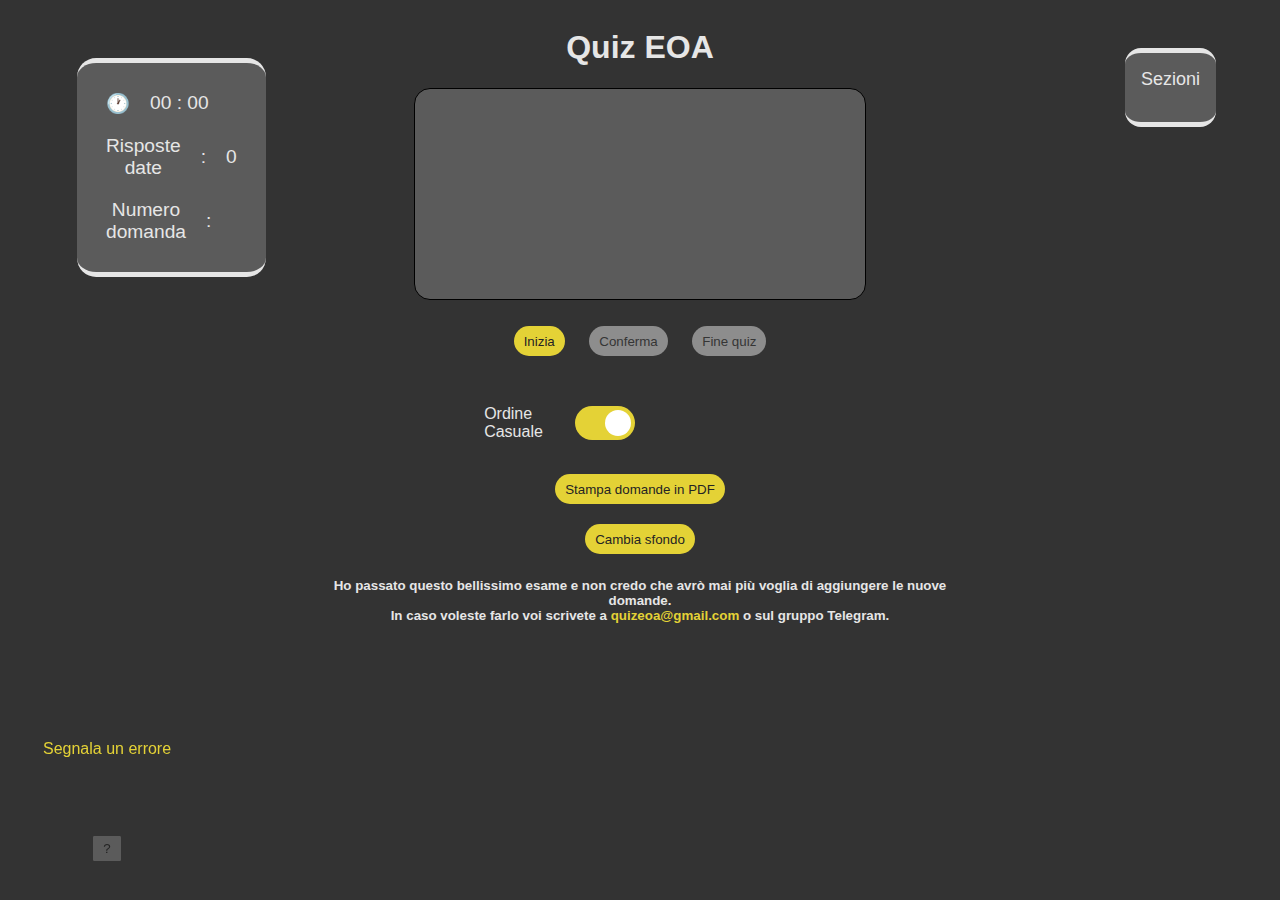
==== index.html @ bc09ba78 "copiati tutti i file attuali" ====
<!DOCTYPE html>
<html>
<head>
	<meta title="Quiz economia">
	<meta charset="utf-8">	
	<link rel="stylesheet" href="./video.css?v=1.8" type="text/css" media="screen">
	<link rel="stylesheet" href="./print.css?v=1.1" type="text/css" media="print">
	<script  src="./quiz.js?v=4.1"></script>
	<script src="./ajax/ajaxManager.js"></script>
</head>
<body onload="getResponse()" style="background-color: rgba(0,0,0,0.8);">
	<h1> Quiz EOA </h1>


	<!-- Contiene info come orologio, risposte date e numero progressivo della domanda -->
	<div id="contenitoreInfo" class="sfondoSemiT bordato">
		<div>
			<p id="orologio">🕐</p>
			<p id="timer">00 : 00</p>
		</div>
		<div>
			<p> Risposte <br>date </p>
			<p>:</p>
			<p id="contatore">0</p>
		</div>
		<div>
			<p> Numero <br> domanda </p>
			<p>:</p>
			<p id="numeroDomanda"></p>
		</div>
	</div>


	<!-- Contiene la domanda e le opzioni -->
	<div id="contenitoreQuiz" class="sfondoSemiT">
		<pre id="domanda"></pre>
		<br>
		<div id="risposte"></div>
	</div>

	<!-- Contiene il menu per selezionare i moduli di cui si voglione le domande nel quiz -->
	<div id="contenitoreSelezioneModuli" class="sfondoSemiT bordato">
		<span> Sezioni </span>
		<div id="divModuli"></div>
	</div>

	<!-- Contiene i pulsanti per gestire il quiz -->
	<div id="contenitoreBottoni">
		<input id="prossima" type="button" value="Inizia"></input>
		<input id="verifica" type="button" value="Conferma" disabled="true"></input>
		<input id="fine" type="button" value="Fine quiz" disabled="true"></input>
	</div>

	<!-- Contiene lo switch per passare da modalità casuale a sequenziale -->
	<div id="contenitoreSwitch">
		<span id="ordineCasuale"> Ordine <br> Casuale </span>
		<label class="switch">
		  <input type="checkbox" id="randomSwitch" checked>
		  <span class="slider round"></span>
		</label>
		<label id="labelInizio" style="opacity: 0;"> Inizio:
			<input type="number" id="inputInizio" min="0" style="opacity: 0;" value=0>
		</label>
	</div>

	<!-- Contiene il messaggio che appare alla fine del quiz -->
	<div id="messaggioFinale" class="sfondoSemiT" style="display: none"></div>

	<input type="button" id = "stampaDomande" value = "Stampa domande in PDF">
	<input type="button" id = "cambiaSfondo" value = "Cambia sfondo">

	<div id="contenitoreTimestamp">
		<a href="https://forms.gle/fvrWzSLbycPK5Pea6" target="_blank"> Segnala un errore</a>
		<div id="divTimestamp" style="opacity: 0%;">
			<span id="timestampDomanda" class="light sfondoSemiT"> </span>
			<input id="copiaTimestamp" type="button" value="Copia">
		</div>

	<input type="button" id="bottonePopup" value = "?">
	</div>

	<!-- The Modal -->
	<div id="popup" class="modal">
		<!-- Modal content -->
		<div class="modal-content">
		  <div class="modal-header">
		    <span id="chiudiPopup" class="close">&times;</span>
		    <h2>Disclaimer</h2>
		  </div>
		  <div class="modal-body">
		    <p>Questo sito &egrave; fatto da studenti e per studenti, pertanto viene fornito "cos&igrave; com'&egrave;" e senza nessuna
		    	garanzia.<br> In caso dovessi trovare errori li puoi segnalare tramite il link <a href="https://forms.gle/fvrWzSLbycPK5Pea6" target="_blank"> Segnala un errore</a>.
		    	<hr>
		    	<span id="cartellaDrive"> <a href="https://drive.google.com/drive/folders/1jqTr5a2q1q5JbqyKumnH6f9gRYRvQXY1?usp=sharing"> Cartella di Google Drive con materiali utili </a> </span>
		    	<hr>
		    	Le domande usate nel sito possono essere trovate su <a href="https://docs.google.com/spreadsheets/d/e/2PACX-1vSk62bpN4ICpqvnz_uJ2RkU3IrAt9oZpnhbRpjOJTXoEIszmiTKxrj2wwRgxwNz-KiBOoQLSWwt5TXu/pubhtml" target="_blank">questo</a> foglio di calcolo oppure possono essere <b>stampate in PDF</b> premendo sul pulsante 'Stampa domande in PDF' (<span style="color: rgb(240, 70, 95)">Su Windows utilizzare l'opzione 'Salva come PDF' e non 'Microsoft Print to PDF'</span>)".
		    	<hr>
		    	Puoi riaprire questo popup tramite il pulsante <span class="indicatoreBottonePopup">?</span>
		    	<hr>
		    	<a href="./changelog.html" target="_blank">Changelog</a> - <a href="./old/versioneStatica/indexOld.html" target="_blank">Versione precedente</a>
		    </p>
		  </div>
		</div>

	</div>
	<h3> Ho passato questo bellissimo esame e non credo che avr&ograve; mai pi&ugrave; voglia di aggiungere le nuove domande.<br> 
	In caso voleste farlo voi scrivete a <span style="color: rgb(228, 210, 54)">quizeoa@gmail.com</span> o sul gruppo Telegram. </h3>

</body>


</html>
---- video.css ----
body {
			font-family: "Trebuchet MS", Helvetica, sans-serif;
			display: flex;
			flex-direction: column;
			align-items: center;
			/*background-image: url("./martini.jpg");*/
			background-size: cover;
			background-position: center;
			color: rgb(230, 230, 230);
		}

		h3 {
			max-width: 50%;
			font-size: smaller;
			text-align: center;
		}

		#contenitoreQuiz {
			border: solid thin black;
			border-radius: 1em;
			min-width: 25em;
            max-width: 50%;
			width: fit-content;
			min-height: 10em;
			height: fit-content;
			padding: 2%;
			display: flex;
			flex-direction: column;
			align-items: flex-start;
		}

		hr {
			border: 1.2px solid white;
			margin-top: 1em;
			margin-bottom: 1em;
		}

		pre {
			font-family: inherit;
			font-size: inherit;
		 	white-space: pre-wrap;
		}

		.frequenza {
			font-size: small;
		}

		#spanSoluzione {
			/*max-width: 10%;*/
		}

		#contenitoreQuiz.giusta {
			border: solid thick rgb(51, 204, 76);
		}

		#contenitoreQuiz.sbagliata {
			border: solid thick rgb(240, 70, 95);
		}

		#messaggioFinale {
			border: solid thin black;
			border-radius: 1em;
			padding: 1em;
		}

		strong {
			color: orange;
		}

		input[type=button], input[type=submit], button {
			font-family: "Trebuchet MS", Helvetica, sans-serif;
			padding: 5px 10px;
			height: 30px;
			border-radius: 15px;
			border-style: none;
			background-color: rgb(228, 210, 54);
			text-decoration: none;
			color: rgb(36, 36, 36);
			cursor: pointer;
			transition: color 0.7s;
			transition: background-color 0.7s;
			margin: 10px;
		}

		input[type=button]:hover, input[type=submit]:hover, button:hover {
			background-color: rgb(66, 65, 65);
			color: white;
			transition: background-color 0.7s;
			transition: color 0.7s;
		}

		input[type=button]:disabled, input[type=submit]:disabled, button:disabled {
			background-color: rgb(141, 141, 141);
			color: rgb(53, 53, 53);
			cursor: auto;
		}

		input[type=number] {
			background-color: rgb(228, 210, 54);
			font-family: "Trebuchet MS", Helvetica, sans-serif;
			font-size: 1.1em;
			color: rgb(36, 36, 36);
			border-style: none;
			padding: 5px;
			height: 20px;
			width: 3em;
			border-radius: 10px;
			margin: 10px;
		}

		#contenitoreBottoni {
			margin: 1em;
		}

		#domanda {
			font-size: 1.2em;
		}

		#risposte {
			margin-top:  1em;
		}

		.light {
			color: rgba(0,0,0,0.4);
		}

		.sfondoSemiT {
			background-color: rgba(255,255,255,0.2);
		}

		.svela.sbagliata {
			color: rgb(240, 70, 95);
		}
		.svela.giusta {
			color: rgb(51, 204, 76);
		}

		#contenitoreTimestamp{
			position: fixed;
			left: 2em;
			bottom: 2em;
			border-radius: 0.1em;
			display: flex;
			flex-direction: column;
			align-items: center;
		}

		#contenitoreTimestamp input[type=button] {
			background-color: rgba(255,255,255,0.2);
			/*padding: 5px 10px;*/
			height: fit-content;
			border-radius: 5%;
		}

		#contenitoreTimestamp>* {
			margin: 0.5em;
		}

		#contenitoreTimestamp input[type=button]:hover {
			background-color: rgb(66, 65, 65);
		}

		#divTimestamp {
			display: flex;
			flex-direction: column;
			align-items: center;
		}

		#contenitoreInfo {
			position: absolute;
			left: 4em;
			top: 3em;
			text-align: center;
			padding: 1em;
			font-size: larger;
		}

		.bordato {
			border-top: solid thick rgb(230, 230, 230);
			border-bottom: solid thick rgb(230, 230, 230);
			border-radius: 1em;
			padding: 1em;
		}

		#contenitoreSelezioneModuli {
			position: absolute;
			right: 4em;
			top: 3em;
		}

		#contenitoreSelezioneModuli>span {
			font-size: large;
		}

		#divModuli {
			margin-top: 1em;
		}

		#contenitoreSegnalazioni {
			position: absolute;
			right: 4em;
			top: 3em;
		}
/*roba per schermi stretti*/
		@media screen and (max-width: 70em) {
			#contenitoreInfo {
				position: relative;
				left: 0;
				top: 0;
				margin-bottom: 1em;
				padding: 0 1em;
				display: flex;
				flex-direction: row;
			}

			#contenitoreSelezioneModuli {
				position: static;
				margin-top: 1em;
			}

			#divModuli label{
        		display: inline-block;
        		padding: 0 1.5em;
        	}

        	#contenitoreTimestamp {
        		position: absolute;
        		left: 1em;
        		top: 1em;
        	}
		}

		a:link {
			color: rgb(228, 210, 54);
			text-decoration: none;
			padding: 3px;
			border-radius: 15px;
			border-style: none;
			transition: color 0.7s;
		}

		a:visited {
			color: rgb(228, 210, 54);
			transition: color 0.7s;
		}

		a:hover {
			text-shadow: 4px 4px 2px rgba(66, 65, 65, 1);
			color: white;
			transition: background-color 0.7s;
			transition: color 0.7s;
		}

        #fine {
        	background-color: rgb(240, 70, 95);
        }

        #verifica {
        	background-color: rgb(51, 204, 76);
        }

        #fine:hover{
			background-color: rgb(66, 65, 65);
        }

        #fine:disabled{
			background-color: rgb(141, 141, 141);
        }

        #verifica:hover{
			background-color: rgb(66, 65, 65);
        }

        #verifica:disabled{
			background-color: rgb(141, 141, 141);
        }

        #contenitoreInfo div {
        	display: flex;
        	flex-direction: row;
        	align-items: center;
        }
        

        #contenitoreInfo p {
        	margin: 10px;
        }

        /*#bottonePopup {
        	position: fixed;
        	right: 1em;
        	bottom: 1em;
        }*/

        #labelInizio,#inputInizio {

		  -webkit-transition: .4s;
		  transition: .4s;
        }

        /*checkmark*/
        /* The container */
		.container {
		  display: block;
		  position: relative;
		  padding-left: 35px;
		  margin-bottom: 12px;
		  cursor: pointer;

		  /*font-size: 22px;*/
		  -webkit-user-select: none;
		  -moz-user-select: none;
		  -ms-user-select: none;
		  user-select: none;
		}

		/* Hide the browser's default checkbox */
		.container input {
		  position: absolute;
		  opacity: 0;
		  cursor: pointer;
		  height: 0;
		  width: 0;
		}

		/* Create a custom checkbox */
		.checkmark {
		  position: absolute;
		  top: 0;
		  left: 0;

		  border-radius: 25%;
		  height: 1em;
		  width: 1em;
		  background-color: #eee;
		}

		/* On mouse-over, add a grey background color */
		.container:hover input ~ .checkmark {
		  background-color: rgb(66, 65, 65);
		}

		/* When the checkbox is checked, add a yellow background */
		.container input:checked ~ .checkmark {
		  background-color: rgb(228, 210, 54);
		}

		.container input:disabled ~ .checkmark {
		  background-color: rgb(66, 65, 65);
		  cursor: default;
		}

		/* Create the checkmark/indicator (hidden when not checked) */
		.checkmark:after {
		  content: "";
		  position: absolute;
		  display: none;
		}

		/* Show the checkmark when checked */
		.container input:checked ~ .checkmark:after {
		  display: block;
		}

		/* Style the checkmark/indicator */
		.container .checkmark:after {
		  left: 0.25em;
		  top: 0.1em;
		  width: 0.25em;
		  height: 0.5em;
		  border: solid white;

		  border-width: 0 3px 3px 0;
		  -webkit-transform: rotate(45deg);
		  -ms-transform: rotate(45deg);
		  transform: rotate(45deg);
		}

        /*slider*/

        .switch {
		  position: relative;
		  display: inline-block;
		  width: 60px;
		  height: 34px;
		}

		.switch input { 
		  opacity: 0;
		  width: 0;
		  height: 0;
		}

		.slider {
		  position: absolute;
		  cursor: pointer;
		  top: 0;
		  left: 0;
		  right: 0;
		  bottom: 0;
		  background-color: #ccc;
		  -webkit-transition: .4s;
		  transition: .4s;
		}

		.slider:before {
		  position: absolute;
		  content: "";
		  height: 26px;
		  width: 26px;
		  left: 4px;
		  bottom: 4px;
		  background-color: white;
		  -webkit-transition: .4s;
		  transition: .4s;
		}

		input:checked + .slider {
		  background-color: rgb(228, 210, 54);
		}

		input:focus + .slider {
		  box-shadow: 0 0 1px rgb(228, 210, 54);
		}

		input:checked + .slider:before {
		  -webkit-transform: translateX(26px);
		  -ms-transform: translateX(26px);
		  transform: translateX(26px);
		}
        .slider.round {
		  border-radius: 34px;
		}

		.slider.round:before {
		  border-radius: 50%;
		}

		#contenitoreSwitch {
			display: flex;
			flex-direction: row;
			align-items: center;
		}

		#contenitoreSwitch>* {
			margin: 1em;
		}

/* The Modal (background) */
	.modal {
	  display: none; /* Hidden by default */
	  position: fixed; /* Stay in place */
	  z-index: 1; /* Sit on top */
	  padding-top: 100px; /* Location of the box */
	  left: 0;
	  top: 0;
	  width: 100%; /* Full width */
	  height: 100%; /* Full height */
	  overflow: auto; /* Enable scroll if needed */
	  background-color: rgb(0,0,0); /* Fallback color */
	  background-color: rgba(0,0,0,0.4); /* Black w/ opacity */
	}

	/* Modal Content */
	.modal-content {
	  position: relative;
	  background-color: rgba(0,0,0,0.6);
	  color: rgb(230, 230, 230);
	  margin: auto;
	  padding: 0;
	  border-radius: 1em;
	  width: 40%;
	  box-shadow: 0 4px 8px 0 rgba(0,0,0,0.2),0 6px 20px 0 rgba(0,0,0,0.19);
	  -webkit-animation-name: animatetop;
	  -webkit-animation-duration: 0.4s;
	  animation-name: animatetop;
	  animation-duration: 0.4s
	}

	/* Add Animation */
	@-webkit-keyframes animatetop {
	  from {top:-300px; opacity:0} 
	  to {top:0; opacity:1}
	}

	@keyframes animatetop {
	  from {top:-300px; opacity:0}
	  to {top:0; opacity:1}
	}

	/* The Close Button */
	.close {
	  color: white;
	  float: right;
	  font-size: 28px;
	  font-weight: bold;
	}

	.close:hover,
	.close:focus {
	  color: #000;
	  text-decoration: none;
	  cursor: pointer;
	}

	.modal-header {
	  padding: 2px 16px;
	  background-color: rgb(240, 70, 95);
	  color: rgb(230, 230, 230);

	  border-top-left-radius: 1em;
	  border-top-right-radius: 1em;
	}

	.modal-body {padding: 2px 16px;}

	.modal-footer {
	  padding: 2px 16px;
	  background-color: #5cb85c;
	  color: white;
	}

	.indicatoreBottonePopup {
		background-color: rgba(255,255,255,0.2);
		padding: 5px 10px;
		height: fit-content;
		margin: 5px;
		border-radius: 5%;
	}

	#cartellaDrive {
		background-color: rgb(240, 70, 95);
		padding: 0.2em;
		border-radius: 0.1em;
	}

	.stampa {
		display: none;
	}
---- print.css ----
body :not(.stampa){
	display: none;
	position: relative;
	font-family: "Trebuchet MS", Helvetica, sans-serif;
}


 pre {
 	white-space: pre-wrap;
 	font-family: inherit;
 	font-size: small;
 }
 
 b {
 	font-weight: bold;
 	color: rgb(240, 70, 95);
 }

 .giusteDaStampare {
 	width: fit-content;
 	max-width: 1cm;
 	font-size: smaller;
 	position: absolute;
 	right: 0;
 	top: 50%;
 	text-align: center;
 	color: green;
 }

 .domandaDaStampare, .risposteDaStampare{
 	max-width: 16cm;
 }

.risposteDaStampare::after {
	content: " ";
	position: absolute;
	height: 100%;
	width: 2px;
	border-right: solid thin black;
	left: 17cm;
	top: 0;
}

 .bloccoDaStampare {
 	position: relative;
 	border-bottom: solid thin black;
 	padding: 1em;
 }

.numeroDaStampare {
	float: left;
	width: fit-content;
	top: 0;
	color: rgb(228, 210, 54);
	margin-right: 1em;
}

#scrittaGiuste {
	position: absolute;
	top: 0;
	right: 0;
 	color: green;
}

.cerchietto {
	border: solid thin green;
	border-radius: 50%;
	text-align: center;
	width: fit-content;
	height: fit-content;
	padding: 0;
	margin:0.2em;
	font-size: 1em;
}
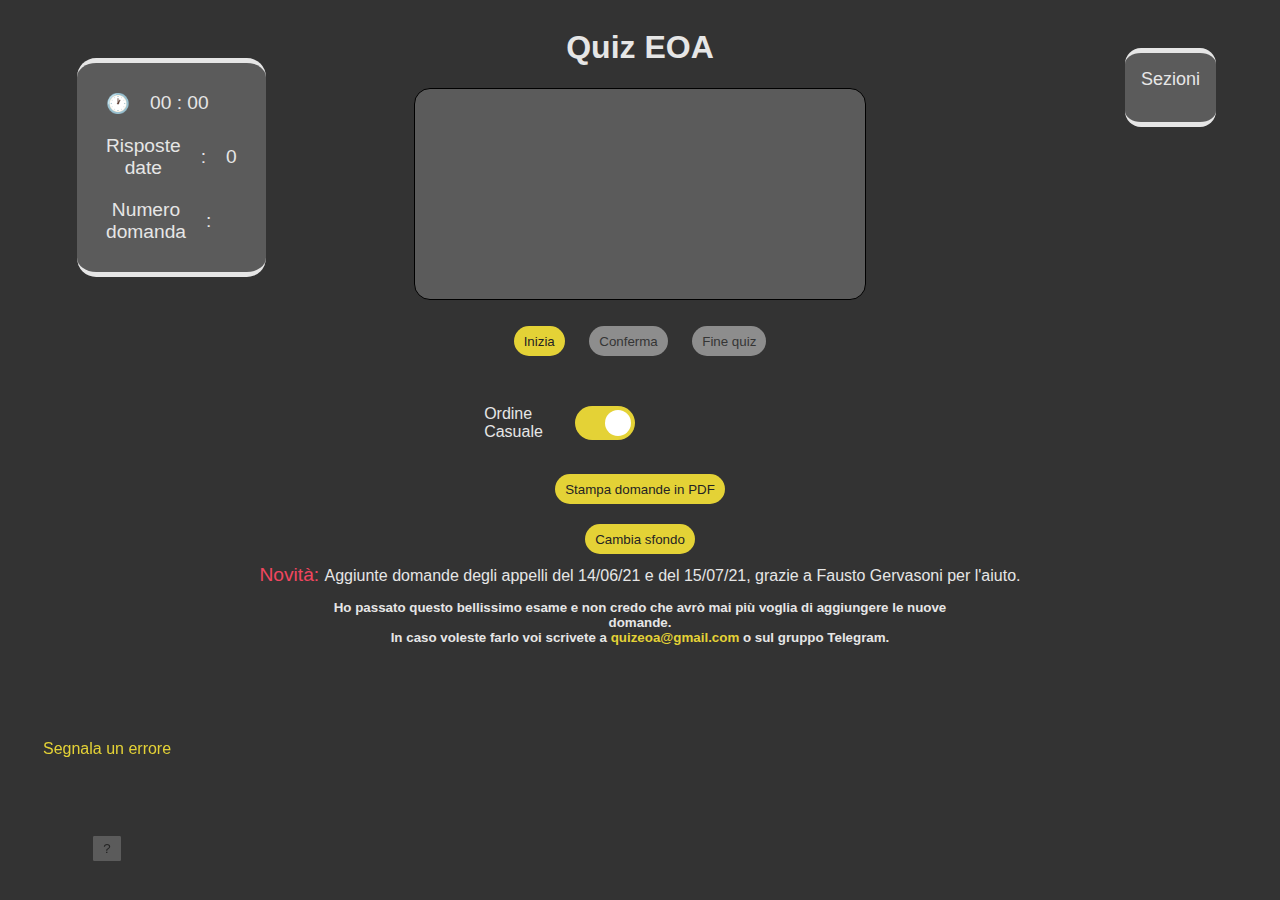
==== commit 5be0aeee: "cambiata numerazione domande" ====
--- a/index.html
+++ b/index.html
@@ -59,7 +59,7 @@
 		  <span class="slider round"></span>
 		</label>
 		<label id="labelInizio" style="opacity: 0;"> Inizio:
-			<input type="number" id="inputInizio" min="0" style="opacity: 0;" value=0>
+			<input type="number" id="inputInizio" min="2" style="opacity: 0;" value=2>
 		</label>
 	</div>
 
@@ -103,7 +103,9 @@
 		</div>
 
 	</div>
-	<h3> Ho passato questo bellissimo esame e non credo che avr&ograve; mai pi&ugrave; voglia di aggiungere le nuove domande.<br> 
+	<div class="news" >Aggiunte domande degli appelli del 14/06/21 e del 15/07/21, grazie a Fausto Gervasoni per l'aiuto.</div>
+    <h3> 
+    Ho passato questo bellissimo esame e non credo che avr&ograve; mai pi&ugrave; voglia di aggiungere le nuove domande.<br> 
 	In caso voleste farlo voi scrivete a <span style="color: rgb(228, 210, 54)">quizeoa@gmail.com</span> o sul gruppo Telegram. </h3>
 
 </body>
--- a/video.css
+++ b/video.css
@@ -1,539 +1,545 @@
-		body {
-			font-family: "Trebuchet MS", Helvetica, sans-serif;
-			display: flex;
-			flex-direction: column;
-			align-items: center;
-			/*background-image: url("./martini.jpg");*/
-			background-size: cover;
-			background-position: center;
-			color: rgb(230, 230, 230);
-		}
-
-		h3 {
-			max-width: 50%;
-			font-size: smaller;
-			text-align: center;
-		}
-
-		#contenitoreQuiz {
-			border: solid thin black;
-			border-radius: 1em;
-			min-width: 25em;
-            max-width: 50%;
-			width: fit-content;
-			min-height: 10em;
-			height: fit-content;
-			padding: 2%;
-			display: flex;
-			flex-direction: column;
-			align-items: flex-start;
-		}
-
-		hr {
-			border: 1.2px solid white;
-			margin-top: 1em;
-			margin-bottom: 1em;
-		}
-
-		pre {
-			font-family: inherit;
-			font-size: inherit;
-		 	white-space: pre-wrap;
-		}
-
-		.frequenza {
-			font-size: small;
-		}
-
-		#spanSoluzione {
-			/*max-width: 10%;*/
-		}
-
-		#contenitoreQuiz.giusta {
-			border: solid thick rgb(51, 204, 76);
-		}
-
-		#contenitoreQuiz.sbagliata {
-			border: solid thick rgb(240, 70, 95);
-		}
-
-		#messaggioFinale {
-			border: solid thin black;
-			border-radius: 1em;
-			padding: 1em;
-		}
-
-		strong {
-			color: orange;
-		}
-
-		input[type=button], input[type=submit], button {
-			font-family: "Trebuchet MS", Helvetica, sans-serif;
-			padding: 5px 10px;
-			height: 30px;
-			border-radius: 15px;
-			border-style: none;
-			background-color: rgb(228, 210, 54);
-			text-decoration: none;
-			color: rgb(36, 36, 36);
-			cursor: pointer;
-			transition: color 0.7s;
-			transition: background-color 0.7s;
-			margin: 10px;
-		}
-
-		input[type=button]:hover, input[type=submit]:hover, button:hover {
-			background-color: rgb(66, 65, 65);
-			color: white;
-			transition: background-color 0.7s;
-			transition: color 0.7s;
-		}
-
-		input[type=button]:disabled, input[type=submit]:disabled, button:disabled {
-			background-color: rgb(141, 141, 141);
-			color: rgb(53, 53, 53);
-			cursor: auto;
-		}
-
-		input[type=number] {
-			background-color: rgb(228, 210, 54);
-			font-family: "Trebuchet MS", Helvetica, sans-serif;
-			font-size: 1.1em;
-			color: rgb(36, 36, 36);
-			border-style: none;
-			padding: 5px;
-			height: 20px;
-			width: 3em;
-			border-radius: 10px;
-			margin: 10px;
-		}
-
-		#contenitoreBottoni {
-			margin: 1em;
-		}
-
-		#domanda {
-			font-size: 1.2em;
-		}
-
-		#risposte {
-			margin-top:  1em;
-		}
-
-		.light {
-			color: rgba(0,0,0,0.4);
-		}
-
-		.sfondoSemiT {
-			background-color: rgba(255,255,255,0.2);
-		}
-
-		.svela.sbagliata {
-			color: rgb(240, 70, 95);
-		}
-		.svela.giusta {
-			color: rgb(51, 204, 76);
-		}
-
-		#contenitoreTimestamp{
-			position: fixed;
-			left: 2em;
-			bottom: 2em;
-			border-radius: 0.1em;
-			display: flex;
-			flex-direction: column;
-			align-items: center;
-		}
-
-		#contenitoreTimestamp input[type=button] {
-			background-color: rgba(255,255,255,0.2);
-			/*padding: 5px 10px;*/
-			height: fit-content;
-			border-radius: 5%;
-		}
-
-		#contenitoreTimestamp>* {
-			margin: 0.5em;
-		}
-
-		#contenitoreTimestamp input[type=button]:hover {
-			background-color: rgb(66, 65, 65);
-		}
-
-		#divTimestamp {
-			display: flex;
-			flex-direction: column;
-			align-items: center;
-		}
-
-		#contenitoreInfo {
-			position: absolute;
-			left: 4em;
-			top: 3em;
-			text-align: center;
-			padding: 1em;
-			font-size: larger;
-		}
-
-		.bordato {
-			border-top: solid thick rgb(230, 230, 230);
-			border-bottom: solid thick rgb(230, 230, 230);
-			border-radius: 1em;
-			padding: 1em;
-		}
-
-		#contenitoreSelezioneModuli {
-			position: absolute;
-			right: 4em;
-			top: 3em;
-		}
-
-		#contenitoreSelezioneModuli>span {
-			font-size: large;
-		}
-
-		#divModuli {
-			margin-top: 1em;
-		}
-
-		#contenitoreSegnalazioni {
-			position: absolute;
-			right: 4em;
-			top: 3em;
-		}
+body {
+	font-family: "Trebuchet MS", Helvetica, sans-serif;
+	display: flex;
+	flex-direction: column;
+	align-items: center;
+	/*background-image: url("./martini.jpg");*/
+	background-size: cover;
+	background-position: center;
+	color: rgb(230, 230, 230);
+}
+
+h3 {
+	max-width: 50%;
+	font-size: smaller;
+	text-align: center;
+}
+
+.news::before {
+	content: "Novità: ";
+	font-size: larger;
+	color: rgb(240, 70, 95);
+}
+
+#contenitoreQuiz {
+	border: solid thin black;
+	border-radius: 1em;
+	min-width: 25em;
+	max-width: 50%;
+	width: fit-content;
+	min-height: 10em;
+	height: fit-content;
+	padding: 2%;
+	display: flex;
+	flex-direction: column;
+	align-items: flex-start;
+}
+
+hr {
+	border: 1.2px solid white;
+	margin-top: 1em;
+	margin-bottom: 1em;
+}
+
+pre {
+	font-family: inherit;
+	font-size: inherit;
+	 white-space: pre-wrap;
+}
+
+.frequenza {
+	font-size: small;
+}
+
+#spanSoluzione {
+	/*max-width: 10%;*/
+}
+
+#contenitoreQuiz.giusta {
+	border: solid thick rgb(51, 204, 76);
+}
+
+#contenitoreQuiz.sbagliata {
+	border: solid thick rgb(240, 70, 95);
+}
+
+#messaggioFinale {
+	border: solid thin black;
+	border-radius: 1em;
+	padding: 1em;
+}
+
+strong {
+	color: orange;
+}
+
+input[type=button], input[type=submit], button {
+	font-family: "Trebuchet MS", Helvetica, sans-serif;
+	padding: 5px 10px;
+	height: 30px;
+	border-radius: 15px;
+	border-style: none;
+	background-color: rgb(228, 210, 54);
+	text-decoration: none;
+	color: rgb(36, 36, 36);
+	cursor: pointer;
+	transition: color 0.7s;
+	transition: background-color 0.7s;
+	margin: 10px;
+}
+
+input[type=button]:hover, input[type=submit]:hover, button:hover {
+	background-color: rgb(66, 65, 65);
+	color: white;
+	transition: background-color 0.7s;
+	transition: color 0.7s;
+}
+
+input[type=button]:disabled, input[type=submit]:disabled, button:disabled {
+	background-color: rgb(141, 141, 141);
+	color: rgb(53, 53, 53);
+	cursor: auto;
+}
+
+input[type=number] {
+	background-color: rgb(228, 210, 54);
+	font-family: "Trebuchet MS", Helvetica, sans-serif;
+	font-size: 1.1em;
+	color: rgb(36, 36, 36);
+	border-style: none;
+	padding: 5px;
+	height: 20px;
+	width: 3em;
+	border-radius: 10px;
+	margin: 10px;
+}
+
+#contenitoreBottoni {
+	margin: 1em;
+}
+
+#domanda {
+	font-size: 1.2em;
+}
+
+#risposte {
+	margin-top:  1em;
+}
+
+.light {
+	color: rgba(0,0,0,0.4);
+}
+
+.sfondoSemiT {
+	background-color: rgba(255,255,255,0.2);
+}
+
+.svela.sbagliata {
+	color: rgb(240, 70, 95);
+}
+.svela.giusta {
+	color: rgb(51, 204, 76);
+}
+
+#contenitoreTimestamp{
+	position: fixed;
+	left: 2em;
+	bottom: 2em;
+	border-radius: 0.1em;
+	display: flex;
+	flex-direction: column;
+	align-items: center;
+}
+
+#contenitoreTimestamp input[type=button] {
+	background-color: rgba(255,255,255,0.2);
+	/*padding: 5px 10px;*/
+	height: fit-content;
+	border-radius: 5%;
+}
+
+#contenitoreTimestamp>* {
+	margin: 0.5em;
+}
+
+#contenitoreTimestamp input[type=button]:hover {
+	background-color: rgb(66, 65, 65);
+}
+
+#divTimestamp {
+	display: flex;
+	flex-direction: column;
+	align-items: center;
+}
+
+#contenitoreInfo {
+	position: absolute;
+	left: 4em;
+	top: 3em;
+	text-align: center;
+	padding: 1em;
+	font-size: larger;
+}
+
+.bordato {
+	border-top: solid thick rgb(230, 230, 230);
+	border-bottom: solid thick rgb(230, 230, 230);
+	border-radius: 1em;
+	padding: 1em;
+}
+
+#contenitoreSelezioneModuli {
+	position: absolute;
+	right: 4em;
+	top: 3em;
+}
+
+#contenitoreSelezioneModuli>span {
+	font-size: large;
+}
+
+#divModuli {
+	margin-top: 1em;
+}
+
+#contenitoreSegnalazioni {
+	position: absolute;
+	right: 4em;
+	top: 3em;
+}
 /*roba per schermi stretti*/
-		@media screen and (max-width: 70em) {
-			#contenitoreInfo {
-				position: relative;
-				left: 0;
-				top: 0;
-				margin-bottom: 1em;
-				padding: 0 1em;
-				display: flex;
-				flex-direction: row;
-			}
-
-			#contenitoreSelezioneModuli {
-				position: static;
-				margin-top: 1em;
-			}
-
-			#divModuli label{
-        		display: inline-block;
-        		padding: 0 1.5em;
-        	}
-
-        	#contenitoreTimestamp {
-        		position: absolute;
-        		left: 1em;
-        		top: 1em;
-        	}
-		}
-
-		a:link {
-			color: rgb(228, 210, 54);
-			text-decoration: none;
-			padding: 3px;
-			border-radius: 15px;
-			border-style: none;
-			transition: color 0.7s;
-		}
-
-		a:visited {
-			color: rgb(228, 210, 54);
-			transition: color 0.7s;
-		}
-
-		a:hover {
-			text-shadow: 4px 4px 2px rgba(66, 65, 65, 1);
-			color: white;
-			transition: background-color 0.7s;
-			transition: color 0.7s;
-		}
-
-        #fine {
-        	background-color: rgb(240, 70, 95);
-        }
-
-        #verifica {
-        	background-color: rgb(51, 204, 76);
-        }
-
-        #fine:hover{
-			background-color: rgb(66, 65, 65);
-        }
-
-        #fine:disabled{
-			background-color: rgb(141, 141, 141);
-        }
-
-        #verifica:hover{
-			background-color: rgb(66, 65, 65);
-        }
-
-        #verifica:disabled{
-			background-color: rgb(141, 141, 141);
-        }
-
-        #contenitoreInfo div {
-        	display: flex;
-        	flex-direction: row;
-        	align-items: center;
-        }
-        
-
-        #contenitoreInfo p {
-        	margin: 10px;
-        }
-
-        /*#bottonePopup {
-        	position: fixed;
-        	right: 1em;
-        	bottom: 1em;
-        }*/
-
-        #labelInizio,#inputInizio {
-
-		  -webkit-transition: .4s;
-		  transition: .4s;
-        }
-
-        /*checkmark*/
-        /* The container */
-		.container {
-		  display: block;
-		  position: relative;
-		  padding-left: 35px;
-		  margin-bottom: 12px;
-		  cursor: pointer;
-
-		  /*font-size: 22px;*/
-		  -webkit-user-select: none;
-		  -moz-user-select: none;
-		  -ms-user-select: none;
-		  user-select: none;
-		}
-
-		/* Hide the browser's default checkbox */
-		.container input {
-		  position: absolute;
-		  opacity: 0;
-		  cursor: pointer;
-		  height: 0;
-		  width: 0;
-		}
-
-		/* Create a custom checkbox */
-		.checkmark {
-		  position: absolute;
-		  top: 0;
-		  left: 0;
-
-		  border-radius: 25%;
-		  height: 1em;
-		  width: 1em;
-		  background-color: #eee;
-		}
-
-		/* On mouse-over, add a grey background color */
-		.container:hover input ~ .checkmark {
-		  background-color: rgb(66, 65, 65);
-		}
-
-		/* When the checkbox is checked, add a yellow background */
-		.container input:checked ~ .checkmark {
-		  background-color: rgb(228, 210, 54);
-		}
-
-		.container input:disabled ~ .checkmark {
-		  background-color: rgb(66, 65, 65);
-		  cursor: default;
-		}
-
-		/* Create the checkmark/indicator (hidden when not checked) */
-		.checkmark:after {
-		  content: "";
-		  position: absolute;
-		  display: none;
-		}
-
-		/* Show the checkmark when checked */
-		.container input:checked ~ .checkmark:after {
-		  display: block;
-		}
-
-		/* Style the checkmark/indicator */
-		.container .checkmark:after {
-		  left: 0.25em;
-		  top: 0.1em;
-		  width: 0.25em;
-		  height: 0.5em;
-		  border: solid white;
-
-		  border-width: 0 3px 3px 0;
-		  -webkit-transform: rotate(45deg);
-		  -ms-transform: rotate(45deg);
-		  transform: rotate(45deg);
-		}
-
-        /*slider*/
-
-        .switch {
-		  position: relative;
-		  display: inline-block;
-		  width: 60px;
-		  height: 34px;
-		}
-
-		.switch input { 
-		  opacity: 0;
-		  width: 0;
-		  height: 0;
-		}
-
-		.slider {
-		  position: absolute;
-		  cursor: pointer;
-		  top: 0;
-		  left: 0;
-		  right: 0;
-		  bottom: 0;
-		  background-color: #ccc;
-		  -webkit-transition: .4s;
-		  transition: .4s;
-		}
-
-		.slider:before {
-		  position: absolute;
-		  content: "";
-		  height: 26px;
-		  width: 26px;
-		  left: 4px;
-		  bottom: 4px;
-		  background-color: white;
-		  -webkit-transition: .4s;
-		  transition: .4s;
-		}
-
-		input:checked + .slider {
-		  background-color: rgb(228, 210, 54);
-		}
-
-		input:focus + .slider {
-		  box-shadow: 0 0 1px rgb(228, 210, 54);
-		}
-
-		input:checked + .slider:before {
-		  -webkit-transform: translateX(26px);
-		  -ms-transform: translateX(26px);
-		  transform: translateX(26px);
-		}
-        .slider.round {
-		  border-radius: 34px;
-		}
-
-		.slider.round:before {
-		  border-radius: 50%;
-		}
-
-		#contenitoreSwitch {
-			display: flex;
-			flex-direction: row;
-			align-items: center;
-		}
-
-		#contenitoreSwitch>* {
-			margin: 1em;
-		}
+@media screen and (max-width: 70em) {
+	#contenitoreInfo {
+		position: relative;
+		left: 0;
+		top: 0;
+		margin-bottom: 1em;
+		padding: 0 1em;
+		display: flex;
+		flex-direction: row;
+	}
+
+	#contenitoreSelezioneModuli {
+		position: static;
+		margin-top: 1em;
+	}
+
+	#divModuli label{
+		display: inline-block;
+		padding: 0 1.5em;
+	}
+
+	#contenitoreTimestamp {
+		position: absolute;
+		left: 1em;
+		top: 1em;
+	}
+}
+
+a:link {
+	color: rgb(228, 210, 54);
+	text-decoration: none;
+	padding: 3px;
+	border-radius: 15px;
+	border-style: none;
+	transition: color 0.7s;
+}
+
+a:visited {
+	color: rgb(228, 210, 54);
+	transition: color 0.7s;
+}
+
+a:hover {
+	text-shadow: 4px 4px 2px rgba(66, 65, 65, 1);
+	color: white;
+	transition: background-color 0.7s;
+	transition: color 0.7s;
+}
+
+#fine {
+	background-color: rgb(240, 70, 95);
+}
+
+#verifica {
+	background-color: rgb(51, 204, 76);
+}
+
+#fine:hover{
+	background-color: rgb(66, 65, 65);
+}
+
+#fine:disabled{
+	background-color: rgb(141, 141, 141);
+}
+
+#verifica:hover{
+	background-color: rgb(66, 65, 65);
+}
+
+#verifica:disabled{
+	background-color: rgb(141, 141, 141);
+}
+
+#contenitoreInfo div {
+	display: flex;
+	flex-direction: row;
+	align-items: center;
+}
+
+
+#contenitoreInfo p {
+	margin: 10px;
+}
+
+/*#bottonePopup {
+	position: fixed;
+	right: 1em;
+	bottom: 1em;
+}*/
+
+#labelInizio,#inputInizio {
+
+  -webkit-transition: .4s;
+  transition: .4s;
+}
+
+/*checkmark*/
+/* The container */
+.container {
+  display: block;
+  position: relative;
+  padding-left: 35px;
+  margin-bottom: 12px;
+  cursor: pointer;
+
+  /*font-size: 22px;*/
+  -webkit-user-select: none;
+  -moz-user-select: none;
+  -ms-user-select: none;
+  user-select: none;
+}
+
+/* Hide the browser's default checkbox */
+.container input {
+  position: absolute;
+  opacity: 0;
+  cursor: pointer;
+  height: 0;
+  width: 0;
+}
+
+/* Create a custom checkbox */
+.checkmark {
+  position: absolute;
+  top: 0;
+  left: 0;
+
+  border-radius: 25%;
+  height: 1em;
+  width: 1em;
+  background-color: #eee;
+}
+
+/* On mouse-over, add a grey background color */
+.container:hover input ~ .checkmark {
+  background-color: rgb(66, 65, 65);
+}
+
+/* When the checkbox is checked, add a yellow background */
+.container input:checked ~ .checkmark {
+  background-color: rgb(228, 210, 54);
+}
+
+.container input:disabled ~ .checkmark {
+  background-color: rgb(66, 65, 65);
+  cursor: default;
+}
+
+/* Create the checkmark/indicator (hidden when not checked) */
+.checkmark:after {
+  content: "";
+  position: absolute;
+  display: none;
+}
+
+/* Show the checkmark when checked */
+.container input:checked ~ .checkmark:after {
+  display: block;
+}
+
+/* Style the checkmark/indicator */
+.container .checkmark:after {
+  left: 0.25em;
+  top: 0.1em;
+  width: 0.25em;
+  height: 0.5em;
+  border: solid white;
+
+  border-width: 0 3px 3px 0;
+  -webkit-transform: rotate(45deg);
+  -ms-transform: rotate(45deg);
+  transform: rotate(45deg);
+}
+
+/*slider*/
+
+.switch {
+  position: relative;
+  display: inline-block;
+  width: 60px;
+  height: 34px;
+}
+
+.switch input { 
+  opacity: 0;
+  width: 0;
+  height: 0;
+}
+
+.slider {
+  position: absolute;
+  cursor: pointer;
+  top: 0;
+  left: 0;
+  right: 0;
+  bottom: 0;
+  background-color: #ccc;
+  -webkit-transition: .4s;
+  transition: .4s;
+}
+
+.slider:before {
+  position: absolute;
+  content: "";
+  height: 26px;
+  width: 26px;
+  left: 4px;
+  bottom: 4px;
+  background-color: white;
+  -webkit-transition: .4s;
+  transition: .4s;
+}
+
+input:checked + .slider {
+  background-color: rgb(228, 210, 54);
+}
+
+input:focus + .slider {
+  box-shadow: 0 0 1px rgb(228, 210, 54);
+}
+
+input:checked + .slider:before {
+  -webkit-transform: translateX(26px);
+  -ms-transform: translateX(26px);
+  transform: translateX(26px);
+}
+.slider.round {
+  border-radius: 34px;
+}
+
+.slider.round:before {
+  border-radius: 50%;
+}
+
+#contenitoreSwitch {
+	display: flex;
+	flex-direction: row;
+	align-items: center;
+}
+
+#contenitoreSwitch>* {
+	margin: 1em;
+}
 
 /* The Modal (background) */
-	.modal {
-	  display: none; /* Hidden by default */
-	  position: fixed; /* Stay in place */
-	  z-index: 1; /* Sit on top */
-	  padding-top: 100px; /* Location of the box */
-	  left: 0;
-	  top: 0;
-	  width: 100%; /* Full width */
-	  height: 100%; /* Full height */
-	  overflow: auto; /* Enable scroll if needed */
-	  background-color: rgb(0,0,0); /* Fallback color */
-	  background-color: rgba(0,0,0,0.4); /* Black w/ opacity */
-	}
-
-	/* Modal Content */
-	.modal-content {
-	  position: relative;
-	  background-color: rgba(0,0,0,0.6);
-	  color: rgb(230, 230, 230);
-	  margin: auto;
-	  padding: 0;
-	  border-radius: 1em;
-	  width: 40%;
-	  box-shadow: 0 4px 8px 0 rgba(0,0,0,0.2),0 6px 20px 0 rgba(0,0,0,0.19);
-	  -webkit-animation-name: animatetop;
-	  -webkit-animation-duration: 0.4s;
-	  animation-name: animatetop;
-	  animation-duration: 0.4s
-	}
-
-	/* Add Animation */
-	@-webkit-keyframes animatetop {
-	  from {top:-300px; opacity:0} 
-	  to {top:0; opacity:1}
-	}
-
-	@keyframes animatetop {
-	  from {top:-300px; opacity:0}
-	  to {top:0; opacity:1}
-	}
-
-	/* The Close Button */
-	.close {
-	  color: white;
-	  float: right;
-	  font-size: 28px;
-	  font-weight: bold;
-	}
-
-	.close:hover,
-	.close:focus {
-	  color: #000;
-	  text-decoration: none;
-	  cursor: pointer;
-	}
-
-	.modal-header {
-	  padding: 2px 16px;
-	  background-color: rgb(240, 70, 95);
-	  color: rgb(230, 230, 230);
-
-	  border-top-left-radius: 1em;
-	  border-top-right-radius: 1em;
-	}
-
-	.modal-body {padding: 2px 16px;}
-
-	.modal-footer {
-	  padding: 2px 16px;
-	  background-color: #5cb85c;
-	  color: white;
-	}
-
-	.indicatoreBottonePopup {
-		background-color: rgba(255,255,255,0.2);
-		padding: 5px 10px;
-		height: fit-content;
-		margin: 5px;
-		border-radius: 5%;
-	}
-
-	#cartellaDrive {
-		background-color: rgb(240, 70, 95);
-		padding: 0.2em;
-		border-radius: 0.1em;
-	}
-
-	.stampa {
-		display: none;
-	}+.modal {
+display: none; /* Hidden by default */
+position: fixed; /* Stay in place */
+z-index: 1; /* Sit on top */
+padding-top: 100px; /* Location of the box */
+left: 0;
+top: 0;
+width: 100%; /* Full width */
+height: 100%; /* Full height */
+overflow: auto; /* Enable scroll if needed */
+background-color: rgb(0,0,0); /* Fallback color */
+background-color: rgba(0,0,0,0.4); /* Black w/ opacity */
+}
+
+/* Modal Content */
+.modal-content {
+position: relative;
+background-color: rgba(0,0,0,0.6);
+color: rgb(230, 230, 230);
+margin: auto;
+padding: 0;
+border-radius: 1em;
+width: 40%;
+box-shadow: 0 4px 8px 0 rgba(0,0,0,0.2),0 6px 20px 0 rgba(0,0,0,0.19);
+-webkit-animation-name: animatetop;
+-webkit-animation-duration: 0.4s;
+animation-name: animatetop;
+animation-duration: 0.4s
+}
+
+/* Add Animation */
+@-webkit-keyframes animatetop {
+from {top:-300px; opacity:0} 
+to {top:0; opacity:1}
+}
+
+@keyframes animatetop {
+from {top:-300px; opacity:0}
+to {top:0; opacity:1}
+}
+
+/* The Close Button */
+.close {
+color: white;
+float: right;
+font-size: 28px;
+font-weight: bold;
+}
+
+.close:hover,
+.close:focus {
+color: #000;
+text-decoration: none;
+cursor: pointer;
+}
+
+.modal-header {
+padding: 2px 16px;
+background-color: rgb(240, 70, 95);
+color: rgb(230, 230, 230);
+
+border-top-left-radius: 1em;
+border-top-right-radius: 1em;
+}
+
+.modal-body {padding: 2px 16px;}
+
+.modal-footer {
+padding: 2px 16px;
+background-color: #5cb85c;
+color: white;
+}
+
+.indicatoreBottonePopup {
+background-color: rgba(255,255,255,0.2);
+padding: 5px 10px;
+height: fit-content;
+margin: 5px;
+border-radius: 5%;
+}
+
+#cartellaDrive {
+background-color: rgb(240, 70, 95);
+padding: 0.2em;
+border-radius: 0.1em;
+}
+
+.stampa {
+display: none;
+}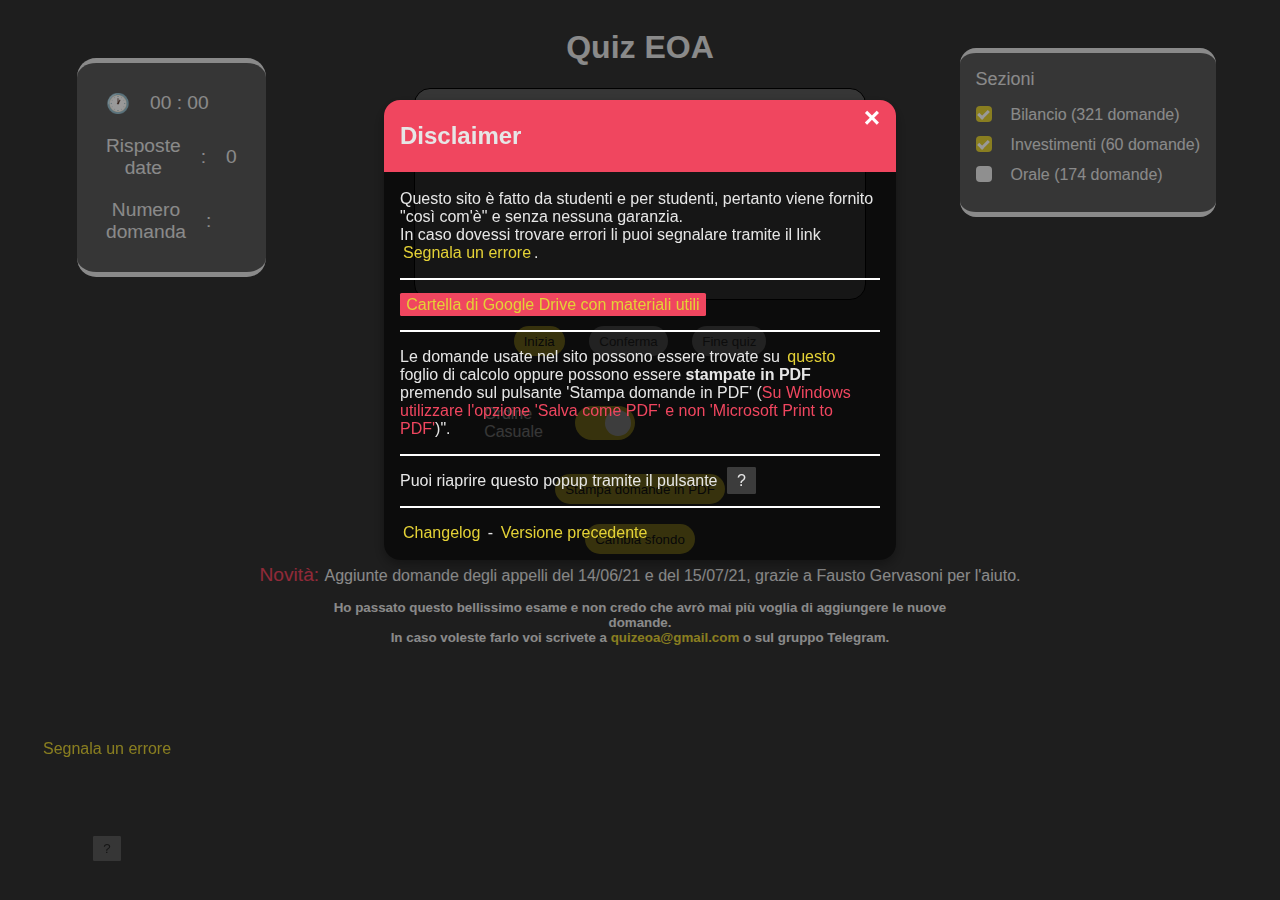
==== commit bd5f122d: "aggiunte domande di backup in json" ====
--- a/index.html
+++ b/index.html
@@ -5,7 +5,8 @@
 	<meta charset="utf-8">	
 	<link rel="stylesheet" href="./video.css?v=1.8" type="text/css" media="screen">
 	<link rel="stylesheet" href="./print.css?v=1.1" type="text/css" media="print">
-	<script  src="./quiz.js?v=4.1"></script>
+	<script  src="./backup_json.js"></script>
+	<script  src="./quiz.js?v=4.2"></script>
 	<script src="./ajax/ajaxManager.js"></script>
 </head>
 <body onload="getResponse()" style="background-color: rgba(0,0,0,0.8);">
